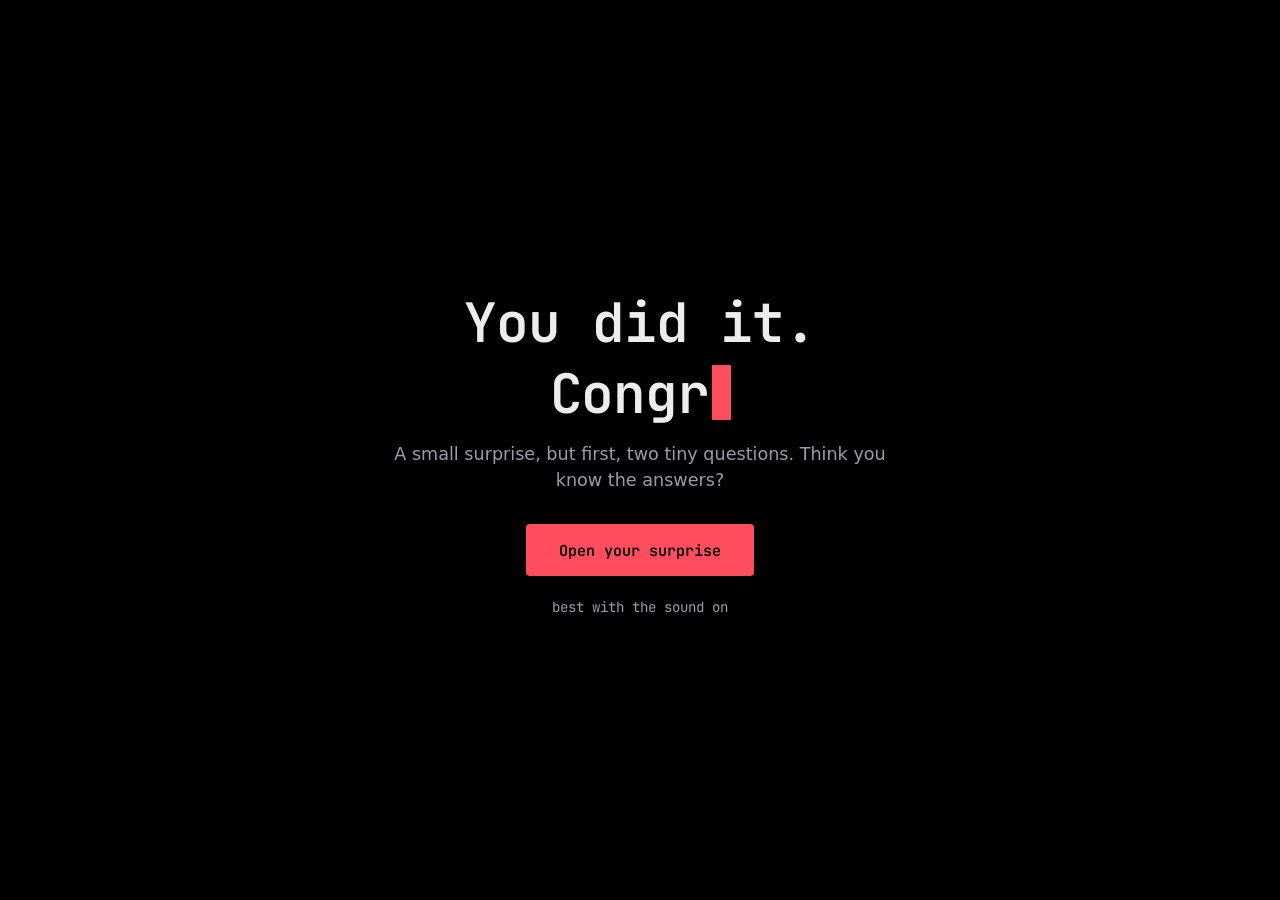
==== index.html @ 9396b7f7 "Initial public template: interactive graduation flower card with 8 bouquet styles" ====
<!doctype html>
<html lang="en">
<head>
  <meta charset="UTF-8" />
  <meta name="viewport" content="width=device-width, initial-scale=1, viewport-fit=cover" />
  <meta name="theme-color" content="#000000" />
  <meta name="description" content="An interactive digital graduation flower card with a playful quiz, typewriter wish, and rotating 3D text-art bouquets." />
  <meta property="og:type" content="website" />
  <meta property="og:title" content="Graduation Flower Card" />
  <meta property="og:description" content="An interactive digital graduation flower card with a playful quiz and blooming 3D text-art bouquets." />
  <link rel="icon" href="assets/icons/favicon.svg" type="image/svg+xml" />
  <link rel="preload" href="assets/fonts/jetbrains-mono-latin.woff2" as="font" type="font/woff2" crossorigin />
  <link rel="stylesheet" href="css/fonts.css" />
  <link rel="stylesheet" href="css/main.css" />
  <link rel="stylesheet" href="css/animations.css" />
  <link rel="stylesheet" href="css/responsive.css" />
  <title>Graduation Flower Card</title>
  <script type="module" src="js/app.js"></script>
</head>
<body>
  <canvas id="confetti" aria-hidden="true"></canvas>

  <div class="site-shell">
    <div class="music-control" id="musicControl" hidden>
      <div class="volume-panel" id="volumePanel" inert>
        <input class="volume-slider" id="songVolume" type="range" min="0" max="100" step="1" value="15" aria-label="Song volume">
        <output class="volume-readout" id="volumeReadout" for="songVolume" aria-hidden="true">15%</output>
      </div>
      <button class="float-music" id="floatMusic" type="button" aria-expanded="false" aria-controls="volumePanel" aria-label="Song volume"><span aria-hidden="true">♪</span></button>
    </div>
    <main id="mainContent" class="main-content">
      <section id="welcomeScreen" class="screen screen--welcome" aria-labelledby="welcomeHeading">
        <div class="cover-art">
          <h1 id="welcomeHeading" class="display-heading">You did it.<br /><span class="line-two">Congratulations.</span></h1>
        </div>
        <div class="cover-actions">
          <p class="lead">A small surprise, but first, two tiny questions. Think you know the answers?</p>
          <button id="startButton" class="primary-button" type="button">Open your surprise</button>
          <p class="fine-print">best with the sound on</p>
        </div>
      </section>

      <section id="quizScreen" class="screen screen--quiz" aria-labelledby="questionText" hidden>
        <div class="quiz-card">
          <p class="question-count" id="questionCounter"></p>
          <h2 id="questionText" class="question-heading"></h2>
          <div class="answer-list" id="answerList"></div>
          <p class="answer-feedback" id="answerFeedback" role="status" aria-live="polite"></p>
          <button id="backButton" type="button" class="text-button">← Previous question</button>
        </div>
      </section>

      <section id="revealScreen" class="screen screen--reveal" aria-label="Flower card" tabindex="-1" hidden>
        <div class="card-pages" id="cardPages">

          <!-- Page 1: the greeting. No flowers yet; they are the surprise at the end. -->
          <section class="card-page card-page--front" id="pageFront" aria-label="Congratulations" tabindex="-1">
            <div class="front-grid">
              <div class="greeting-panel" id="greetingPanel" aria-hidden="true" inert>
                <h1 id="revealHeading" class="reveal-heading" tabindex="-1">Congratulations,<br /><em id="graduateName"></em>!</h1>
                <p class="signature" id="senderSignature"></p>
              </div>
            </div>
          </section>

          <!-- Page 2 (and more on small screens): the graduation message. Split into pages that fit. -->
          <section class="card-page card-page--wish" id="pageWish" aria-label="Graduation message" tabindex="-1">
            <div class="wish-area" id="wishArea">
              <div class="wish" id="wish">
                <div class="wish-ghost graduation-message" id="wishGhost" aria-hidden="true"></div>
                <div class="wish-live graduation-message"><span id="typewriterText"></span><span class="type-cursor" id="typeCursor" aria-hidden="true" hidden>|</span></div>
              </div>
            </div>
            <button class="text-button" id="skipTypingButton" type="button" hidden>Show full message</button>
          </section>

          <!-- Last page: the bouquet blooms here, with a flower style switcher and note. -->
          <section class="card-page card-page--end" id="pageEnd" aria-label="The end" tabindex="-1">
            <div class="bouquet-panel">
              <div class="stage-fit" id="stageFit">
                <div class="flower-stage" id="flowerStage" aria-label="Animated bouquet of flowers" role="img" tabindex="-1">
                  <canvas id="asciiBouquet" class="ascii-bouquet" aria-hidden="true" hidden></canvas>
                  <canvas id="rotatingBouquet" class="ascii-bouquet rotating-bouquet" role="img" aria-label="Three-dimensional bouquet in text characters" aria-describedby="bouquetKeyboardHint" hidden></canvas>
                  <svg class="bouquet-svg" viewBox="0 0 640 625" aria-hidden="true" focusable="false" xmlns="http://www.w3.org/2000/svg">
                    <defs>
                      <linearGradient id="stemGradient" x1="0" y1="0" x2="1" y2="1">
                        <stop offset="0" stop-color="#87a890"/><stop offset="1" stop-color="#5d8d72"/>
                      </linearGradient>
                      <linearGradient id="ribbonGradient" x1="0" y1="0" x2="1" y2="1">
                        <stop offset="0" stop-color="#dfa6ab"/><stop offset="1" stop-color="#c7798c"/>
                      </linearGradient>
                    </defs>
                    <ellipse cx="320" cy="555" rx="160" ry="25" fill="#d8c8c1" opacity=".18" />
                    <g class="flower-group flower-group--one" style="--flower-delay: .2s">
                      <path class="stem" d="M320 555 Q260 370 193 203" />
                      <path class="leaf" d="M292 459 Q210 420 224 360 Q297 384 292 459Z"/>
                      <path class="leaf" d="M266 378 Q322 330 295 290 Q253 326 266 378Z"/>
                      <g class="bloom" transform="translate(193 203)">
                        <g class="petal-ring">
                          <ellipse class="petal" cx="0" cy="-46" rx="29" ry="51"/>
                          <ellipse class="petal" transform="rotate(60)" cx="0" cy="-46" rx="29" ry="51"/>
                          <ellipse class="petal" transform="rotate(120)" cx="0" cy="-46" rx="29" ry="51"/>
                          <ellipse class="petal" transform="rotate(180)" cx="0" cy="-46" rx="29" ry="51"/>
                          <ellipse class="petal" transform="rotate(240)" cx="0" cy="-46" rx="29" ry="51"/>
                          <ellipse class="petal" transform="rotate(300)" cx="0" cy="-46" rx="29" ry="51"/>
                        </g>
                        <circle class="flower-center" r="23"/>
                        <circle class="flower-dot" r="9"/>
                      </g>
                    </g>
                    <g class="flower-group flower-group--two" style="--flower-delay: .55s">
                      <path class="stem" d="M320 555 Q339 352 320 124" />
                      <path class="leaf" d="M322 387 Q386 331 362 291 Q308 321 322 387Z"/>
                      <path class="leaf" d="M323 459 Q250 419 264 370 Q327 390 323 459Z"/>
                      <g class="bloom" transform="translate(320 124)">
                        <g class="petal-ring">
                          <ellipse class="petal" cx="0" cy="-54" rx="33" ry="56"/>
                          <ellipse class="petal" transform="rotate(60)" cx="0" cy="-54" rx="33" ry="56"/>
                          <ellipse class="petal" transform="rotate(120)" cx="0" cy="-54" rx="33" ry="56"/>
                          <ellipse class="petal" transform="rotate(180)" cx="0" cy="-54" rx="33" ry="56"/>
                          <ellipse class="petal" transform="rotate(240)" cx="0" cy="-54" rx="33" ry="56"/>
                          <ellipse class="petal" transform="rotate(300)" cx="0" cy="-54" rx="33" ry="56"/>
                        </g>
                        <circle class="flower-center" r="28"/>
                        <circle class="flower-dot" r="12"/>
                      </g>
                    </g>
                    <g class="flower-group flower-group--three" style="--flower-delay: .9s">
                      <path class="stem" d="M320 555 Q389 345 458 207" />
                      <path class="leaf" d="M379 413 Q449 394 448 342 Q381 350 379 413Z"/>
                      <path class="leaf" d="M419 312 Q357 277 365 236 Q431 260 419 312Z"/>
                      <g class="bloom" transform="translate(458 207)">
                        <g class="petal-ring">
                          <ellipse class="petal" cx="0" cy="-44" rx="27" ry="48"/>
                          <ellipse class="petal" transform="rotate(60)" cx="0" cy="-44" rx="27" ry="48"/>
                          <ellipse class="petal" transform="rotate(120)" cx="0" cy="-44" rx="27" ry="48"/>
                          <ellipse class="petal" transform="rotate(180)" cx="0" cy="-44" rx="27" ry="48"/>
                          <ellipse class="petal" transform="rotate(240)" cx="0" cy="-44" rx="27" ry="48"/>
                          <ellipse class="petal" transform="rotate(300)" cx="0" cy="-44" rx="27" ry="48"/>
                        </g>
                        <circle class="flower-center" r="23"/>
                        <circle class="flower-dot" r="9"/>
                      </g>
                    </g>
                    <g class="flower-group flower-group--four" style="--flower-delay: 1.15s">
                      <path class="stem" d="M320 555 Q261 426 150 336" />
                      <path class="leaf" d="M258 473 Q203 467 193 414 Q261 430 258 473Z"/>
                      <g class="bloom" transform="translate(150 336)">
                        <g class="petal-ring">
                          <ellipse class="petal" cx="0" cy="-33" rx="23" ry="40"/>
                          <ellipse class="petal" transform="rotate(72)" cx="0" cy="-33" rx="23" ry="40"/>
                          <ellipse class="petal" transform="rotate(144)" cx="0" cy="-33" rx="23" ry="40"/>
                          <ellipse class="petal" transform="rotate(216)" cx="0" cy="-33" rx="23" ry="40"/>
                          <ellipse class="petal" transform="rotate(288)" cx="0" cy="-33" rx="23" ry="40"/>
                        </g>
                        <circle class="flower-center" r="19"/>
                        <circle class="flower-dot" r="8"/>
                      </g>
                    </g>
                    <g class="flower-group flower-group--five" style="--flower-delay: 1.4s">
                      <path class="stem" d="M320 555 Q413 453 503 359" />
                      <path class="leaf" d="M391 471 Q451 451 456 405 Q393 409 391 471Z"/>
                      <g class="bloom" transform="translate(503 359)">
                        <g class="petal-ring">
                          <ellipse class="petal" cx="0" cy="-34" rx="22" ry="40"/>
                          <ellipse class="petal" transform="rotate(72)" cx="0" cy="-34" rx="22" ry="40"/>
                          <ellipse class="petal" transform="rotate(144)" cx="0" cy="-34" rx="22" ry="40"/>
                          <ellipse class="petal" transform="rotate(216)" cx="0" cy="-34" rx="22" ry="40"/>
                          <ellipse class="petal" transform="rotate(288)" cx="0" cy="-34" rx="22" ry="40"/>
                        </g>
                        <circle class="flower-center" r="19"/>
                        <circle class="flower-dot" r="8"/>
                      </g>
                    </g>
                    <g class="ribbon" transform="translate(320 516)">
                      <path d="M-12 -7 Q-95 -62 -90 0 Q-86 43 -5 8Z" fill="url(#ribbonGradient)"/>
                      <path d="M12 -7 Q95 -62 90 0 Q86 43 5 8Z" fill="url(#ribbonGradient)"/>
                      <path d="M-7 4 L-50 77 L-16 64 L5 11Z" fill="#df9aa9"/>
                      <path d="M6 4 L52 76 L22 67 L-5 11Z" fill="#c77c91"/>
                      <ellipse rx="24" ry="20" fill="#b96178"/>
                    </g>
                    <g class="tiny-stars" fill="#d3a26f">
                      <path d="M92 166 l5 13 13 5 -13 5 -5 13 -5 -13 -13 -5 13 -5Z"/>
                      <path d="M531 107 l4 10 10 4 -10 4 -4 10 -4 -10 -10 -4 10 -4Z"/>
                      <path d="M563 264 l3 8 8 3 -8 3 -3 8 -3 -8 -8 -3 8 -3Z"/>
                    </g>
                  </svg>
                </div>
              </div>
              <div class="bouquet-picker" id="bouquetPicker" role="group" aria-label="Choose bouquet style">
                <button class="picker-button" id="bouquetPrev" type="button" aria-label="Previous bouquet"><span aria-hidden="true">←</span></button>
                <span class="picker-label" id="bouquetLabel">1 / 8 · Wildflower Meadow</span>
                <button class="picker-button" id="bouquetNext" type="button" aria-label="Next bouquet"><span aria-hidden="true">→</span></button>
              </div>
              <p class="sr-only" id="bouquetKeyboardHint">The bouquet turns by itself. Drag it, or use the left and right arrow keys, to turn it yourself.</p>
            </div>
            <div class="end-text">
              <p class="end-note" id="songNote"></p>
              <p class="the-end">the end</p>
            </div>
          </section>
        </div>

        <div class="reveal-footer">
          <nav class="page-nav" id="pageNav" aria-label="Card pages" hidden>
            <button class="nav-button" id="pageBack" type="button">Back</button>
            <div class="page-dots" id="pageDots"></div>
            <button class="nav-button nav-button--next" id="pageNext" type="button"><span id="pageNextLabel">Next</span></button>
          </nav>
        </div>
      </section>
    </main>

  </div>
  <audio id="backgroundMusic" preload="none" loop></audio>
  <p id="toast" class="toast" role="status" aria-live="polite" hidden></p>
  <div class="sr-only" id="announcement" aria-live="polite" aria-atomic="true"></div>
</body>
</html>
---- css/fonts.css ----
/* Self-hosted font (SIL Open Font License; see docs/ASSETS_AND_LICENSES.md). Latin subset only.
   Headings and labels use JetBrains Mono; reading text uses the device's own system font. */
@font-face {
  font-family: 'JetBrains Mono';
  font-style: normal;
  font-weight: 400 700;
  font-display: swap;
  src: url('../assets/fonts/jetbrains-mono-latin.woff2') format('woff2');
}
---- css/main.css ----
/* One look: flat black, light text, one red accent, a monospace face for headings and a system sans for reading.
   Red is used only for the main button, the name, the current page dot, the typing cursor and focus rings. */
:root {
  --bg: #000;
  --ink: #ececec;
  --muted: #9d9da3;
  --line: rgba(255, 255, 255, .2);
  --line-strong: rgba(255, 255, 255, .55);
  --accent: #ff4d5e;
  --on-accent: #000;
  --toast-bg: #ececec;
  --toast-ink: #000;
  /* petal colours of the SVG fallback bouquet (only used if the text bouquet cannot run) */
  --flower: #ff4d5e;
  --flower-secondary: #ececec;
  --flower-tertiary: #ff9aa4;
  --mono: 'JetBrains Mono', ui-monospace, 'SFMono-Regular', Menlo, Consolas, monospace;
  --sans: system-ui, -apple-system, 'Segoe UI', Roboto, 'Helvetica Neue', sans-serif;
  --ease-out: cubic-bezier(.23, 1, .32, 1);
}
*, *::before, *::after { box-sizing: border-box; }
html { height: 100%; overflow: hidden; overscroll-behavior: none; background: var(--bg); }
body {
  margin: 0; height: 100%; overflow: hidden; overscroll-behavior: none; touch-action: manipulation;
  background: var(--bg); color: var(--ink); font-family: var(--sans);
  font-size: clamp(1rem, .95rem + .22vw, 1.12rem); line-height: 1.55; -webkit-font-smoothing: antialiased;
}
button, a { -webkit-tap-highlight-color: transparent; }
button { font: inherit; cursor: pointer; }
button:disabled { opacity: .65; cursor: wait; }
:where(button, a, input, .question-heading, .reveal-heading, .rotating-bouquet):focus-visible { outline: 2px solid var(--accent); outline-offset: 3px; }
@media (forced-colors: active) {
  :where(button, a, input, .question-heading, .reveal-heading, .rotating-bouquet):focus-visible { outline-color: Highlight; }
}
[hidden] { display: none !important; }
.sr-only { position: absolute; width: 1px; height: 1px; padding: 0; margin: -1px; overflow: hidden; clip: rect(0,0,0,0); white-space: nowrap; border: 0; }
#confetti { position: fixed; inset: 0; width: 100%; height: 100%; pointer-events: none; z-index: 10; }

.site-shell {
  position: relative; isolation: isolate; height: 100vh; height: 100dvh; display: flex; flex-direction: column; overflow: hidden;
  padding: max(18px, env(safe-area-inset-top)) clamp(18px, 5vw, 72px) max(14px, env(safe-area-inset-bottom));
}
.main-content { position: relative; z-index: 1; width: min(100%, 1100px); margin: 0 auto; flex: 1; min-height: 0; display: flex; overflow-y: auto; overscroll-behavior: contain; scrollbar-width: none; }
.main-content::-webkit-scrollbar { display: none; }
/* margin-block:auto centres a screen and, if it is ever taller than the space (extreme zoom), scrolls inside the card, never the page */
.screen { width: 100%; margin-block: auto; animation: fadeIn .3s ease both; }

/* TYPE */
.display-heading, .reveal-heading, .question-heading { font-family: var(--mono); letter-spacing: -.02em; }
.display-heading { font-weight: 600; font-size: clamp(1.4rem, min(6vw, 6.4vh), 3.4rem); line-height: 1.3; margin: 0 auto clamp(6px, 1.4vh, 14px); text-wrap: balance; }
.lead { color: var(--muted); max-width: 30em; margin: 0 auto clamp(14px, 3.4vh, 32px); font-size: clamp(.95rem, min(1rem + .2vw, 2.4vh), 1.1rem); line-height: 1.45; }
.fine-print { margin: clamp(8px, 2.4vh, 24px) 0 0; color: var(--muted); font: 400 clamp(.78rem, 1.8vh, .88rem) var(--mono); }
.screen--welcome { text-align: center; padding: 0; }

/* BUTTONS */
.primary-button, .secondary-button, .nav-button {
  display: inline-flex; justify-content: center; align-items: center; min-height: 44px; padding: 0 24px;
  border: 1px solid transparent; border-radius: 4px; font: 600 .95rem var(--mono); text-decoration: none; transition: background-color .15s, border-color .15s;
}
.primary-button { background: var(--accent); color: var(--on-accent); min-height: clamp(44px, 6.6vh, 52px); padding-inline: 32px; }
.primary-button:hover { background: #ff6674; }
.secondary-button, .nav-button { background: transparent; color: var(--ink); border-color: var(--line); font-weight: 500; }
.secondary-button:hover, .nav-button:hover { border-color: var(--line-strong); }
.text-button { background: transparent; border: 0; text-decoration: underline; text-underline-offset: 4px; font-size: .95rem; color: var(--muted); padding: clamp(4px, 1.2vh, 10px) 0; }
.text-button:hover { color: var(--ink); }

/* QUIZ: the question and two answers sit directly on the page */
.screen--quiz { display: grid; place-items: center; padding: 0; }
.quiz-card { width: min(100%, 560px); text-align: center; }
.question-count { margin: 0; color: var(--muted); font: 400 .85rem var(--mono); }
.question-heading { font-weight: 500; font-size: clamp(1.15rem, min(3.8vw, 4vh), 1.7rem); line-height: 1.35; margin: clamp(10px, 2.4vh, 22px) 0 clamp(14px, 3vh, 28px); overflow-wrap: anywhere; }
.question-heading:focus { outline: none; }
.answer-list { display: grid; gap: clamp(8px, 1.4vh, 12px); }
.answer-button { text-align: center; border: 1px solid var(--line); background: transparent; border-radius: 4px; padding: clamp(8px, 1.6vh, 16px) 19px; min-height: clamp(46px, 7.2vh, 58px); color: var(--ink); font: 500 clamp(.95rem, 2.4vh, 1.1rem) var(--mono); transition: border-color .15s; }
.answer-button:hover { border-color: var(--line-strong); }
.answer-button.correct { border-color: var(--ink); }
.answer-button.incorrect { border-color: var(--muted); }
.answer-feedback { min-height: clamp(22px, 3.6vh, 30px); font: 400 clamp(.8rem, 2vh, .95rem) var(--mono); color: var(--muted); margin: clamp(10px, 2vh, 18px) 0 2px; }
/* Runaway wrong answer (js/runawayButton.js). Moves with the `translate` property so hover still works. */
.runaway-arena { position: relative; }
.answer-placeholder { border: 1px dashed var(--line); border-radius: 4px; opacity: .6; }
.answer-button.is-runaway { position: absolute; left: 0; top: 0; z-index: 2; width: max-content; max-width: calc(100% - 16px); transition: translate .34s cubic-bezier(.2,.9,.3,1), border-color .15s, opacity .2s; }
.answer-button.is-tired { opacity: .85; border-style: dashed; }
.answer-button.is-hinted { border-color: var(--accent); }

/* REVEAL: pages (congratulations, the wish, the end with the bouquet). Nothing on the page scrolls. */
.screen--reveal { height: 100%; margin-block: 0; display: flex; flex-direction: column; }
.card-pages { position: relative; flex: 1; min-height: 0; display: grid; }
.card-page {
  grid-area: 1 / 1; min-height: 0; display: flex; flex-direction: column; align-items: center; text-align: center;
  overflow-y: auto; overscroll-behavior: contain; scrollbar-width: none; /* only ever scrolls inside the page, as a last resort */
  opacity: 0; visibility: hidden; transform: translateX(24px);
  transition: opacity .3s ease, transform .3s var(--ease-out), visibility 0s linear .3s;
}
.card-page::-webkit-scrollbar { display: none; }
.card-page:focus { outline: none; }
.card-page.is-current { opacity: 1; visibility: visible; transform: none; transition-delay: 0s; }
.card-page.is-before { transform: translateX(-24px); }

/* page 1: just the greeting, centred. The bouquet lives on the last page. */
.front-grid { flex: 1; min-height: 0; width: 100%; display: grid; place-items: center; }
.bouquet-panel { min-width: 0; min-height: 0; display: flex; flex-direction: column; align-items: center; text-align: center; position: relative; }
.stage-fit { flex: 1; min-height: 0; width: 100%; display: grid; place-items: center; }
.flower-stage { width: 100%; max-width: 540px; margin: 0 auto; }
.ascii-bouquet { display: block; margin: 0 auto; width: 100%; height: auto; }
.rotating-bouquet { aspect-ratio: 100 / 115; touch-action: pan-y pinch-zoom; }
.rotating-bouquet.is-turnable { cursor: grab; }
.rotating-bouquet.is-dragging { cursor: grabbing; }
.bouquet-svg { width: 100%; height: auto; display: block; overflow: visible; }
.greeting-panel { min-width: 0; text-align: center; align-self: center; }
.reveal-heading { font-weight: 600; font-size: clamp(1.4rem, min(6.2vw, 5.4vh), 3rem); line-height: 1.25; margin: 0 0 clamp(2px, .8vh, 10px); }
.reveal-heading:focus { outline: none; } /* focus moves here after the reveal; it is not a control */
.reveal-heading em { font-style: normal; color: var(--accent); }
#graduateName { display: inline-block; white-space: nowrap; }
.signature { margin: 0; font: 400 clamp(.95rem, min(3.6vw, 3.6vh), 1.35rem)/1.3 var(--mono); color: var(--muted); }

/* page 2: the wish. The invisible copy of the text reserves the space, so typing never moves anything. */
/* centred with auto margins (not justify-content:center), so if a page is ever too tall its top stays reachable */
.card-page--wish { position: relative; justify-content: flex-start; }
.card-page--wish > .wish-area { margin-block: auto; } /* the text sits in the middle of the page */
/* "Show full message" is pinned to the bottom of the page, so it never moves the centred text */
.card-page--wish #skipTypingButton { position: absolute; bottom: 0; left: 50%; translate: -50% 0; }
.card-page--wish #skipTypingButton[hidden] { display: block !important; visibility: hidden; }
.wish-area { flex: 0 1 auto; min-height: 0; width: min(100%, 34em); display: flex; align-items: flex-start; justify-content: center; overflow-y: auto; overscroll-behavior: contain; scrollbar-width: none; }
.wish { display: grid; width: 100%; margin-block: auto; text-align: left; line-height: 1.5; }
.wish > * { grid-area: 1 / 1; }
.wish-ghost { visibility: hidden; pointer-events: none; }
.graduation-message { color: var(--ink); white-space: pre-wrap; overflow-wrap: anywhere; margin: 0; }
.wish.is-fresh { animation: fadeIn .5s ease both; }
.type-cursor { color: var(--accent); display: inline; font-weight: bold; animation: blink .8s steps(2) infinite; }

/* last page: the bouquet takes the free space, with the style picker underneath, then the note and "the end" */
.card-page--end { justify-content: flex-start; gap: clamp(2px, 1vh, 12px); }
.card-page--end > .bouquet-panel { flex: 1 1 0; width: 100%; gap: clamp(6px, 1.2vh, 12px); }
.bouquet-picker { flex: none; display: inline-flex; align-items: center; justify-content: center; gap: 10px; max-width: 100%; opacity: 0; }
.card-page--end.is-current .bouquet-picker { animation: fadeIn 1.2s ease-out .5s both; }
.picker-button { flex: none; min-width: 44px; min-height: 44px; padding: 0 12px; display: inline-grid; place-items: center; border: 1px solid var(--line); border-radius: 4px; background: transparent; color: var(--ink); font: 500 .95rem/1 var(--mono); transition: border-color .15s, color .15s; }
.picker-button:hover { border-color: var(--line-strong); }
.picker-label { min-width: 0; color: var(--muted); font: 400 clamp(.74rem, 1.8vh, .86rem)/1.2 var(--mono); font-variant-numeric: tabular-nums; white-space: nowrap; overflow: hidden; text-overflow: ellipsis; }
.end-text { flex: none; width: min(100%, 30em); margin-block: auto; display: flex; flex-direction: column; align-items: center; gap: clamp(8px, 2vh, 18px); opacity: 0; }
.card-page--end.is-current .end-text { animation: fadeIn 1.6s ease-out .4s both; } /* arrives together with the bloom */
.end-note { margin: 0; color: var(--muted); line-height: 1.5; font-size: clamp(.95rem, 2.3vh, 1.15rem); text-wrap: balance; }
.the-end { margin: 0; color: var(--ink); font: 500 .95rem var(--mono); }

/* page turning: Back, dots, Next. */
.page-nav { flex: none; display: grid; grid-template-columns: 1fr auto 1fr; align-items: center; gap: 12px; min-height: 48px; }
.page-nav > #pageBack { grid-column: 1; justify-self: start; }
.page-nav > .page-dots { grid-column: 2; }
.page-nav > #pageNext { grid-column: 3; justify-self: end; }
.nav-button { min-width: 44px; padding: 0 16px; font-size: .9rem; }
.page-dots { display: flex; gap: 2px; }
.page-nav.is-end .page-dots, .page-nav.is-end #pageNext { display: none; }
.page-nav.is-end #pageBack { opacity: .6; }
.page-dot { width: 24px; height: 44px; padding: 0; border: 0; background: transparent; position: relative; }
.page-dot::after { content: ''; position: absolute; left: 50%; top: 50%; width: 9px; height: 9px; translate: -50% -50%; border-radius: 50%; border: 1px solid var(--muted); background: transparent; }
.page-dot[aria-current="page"]::after { background: var(--accent); border-color: var(--accent); }
/* one fixed slot at the bottom for the page buttons, so nothing above ever moves */
.reveal-footer { flex: none; display: grid; align-items: center; min-height: 48px; }
.reveal-footer > * { grid-area: 1 / 1; }
.page-nav[hidden] { display: grid !important; visibility: hidden; }

/* the sound control: an icon that opens a volume slider */
.music-control { position: absolute; top: clamp(10px, 2vh, 20px); right: clamp(12px, 3vw, 24px); z-index: 3; display: flex; align-items: center; gap: 8px; }
.music-control[hidden] { display: none; }
.volume-panel { display: flex; align-items: center; gap: 10px; height: 40px; padding: 0 12px; border: 1px solid var(--line); border-radius: 4px; background: var(--bg); opacity: 0; visibility: hidden; pointer-events: none; transition: opacity .2s ease, visibility 0s .2s; }
.volume-panel.is-open { opacity: 1; visibility: visible; pointer-events: auto; transition-delay: 0s; }
.volume-readout { min-width: 3.6ch; text-align: right; font: 500 .8rem/1 var(--mono); color: var(--muted); font-variant-numeric: tabular-nums; }
.volume-slider { --fill: 15%; -webkit-appearance: none; appearance: none; width: clamp(90px, 28vw, 140px); height: 28px; margin: 0; background: transparent; cursor: pointer; touch-action: none; }
.volume-slider::-webkit-slider-runnable-track { height: 2px; background: linear-gradient(to right, var(--accent) var(--fill), var(--line) var(--fill)); }
.volume-slider::-moz-range-track { height: 2px; background: var(--line); }
.volume-slider::-moz-range-progress { height: 2px; background: var(--accent); }
.volume-slider::-webkit-slider-thumb { -webkit-appearance: none; width: 14px; height: 14px; margin-top: -6px; border: 0; border-radius: 50%; background: var(--accent); }
.volume-slider::-moz-range-thumb { width: 14px; height: 14px; border: 0; border-radius: 50%; background: var(--accent); }
.float-music { position: relative; flex: none; width: 40px; height: 40px; padding: 0; display: grid; place-items: center; border: 1px solid var(--line); border-radius: 4px; background: transparent; color: var(--ink); font-size: 1.2rem; line-height: 1; }
.float-music:hover { border-color: var(--line-strong); }
.float-music[aria-expanded="true"] { border-color: var(--line-strong); }
.float-music[data-sound="off"] { color: var(--muted); }
.float-music[data-sound="off"]::after { content: ''; position: absolute; width: 22px; height: 1.5px; background: currentColor; rotate: -45deg; }

/* Original SVG bouquet (the 'svg' style, a fallback); petal colours come from the variables above */
.stem { stroke: url(#stemGradient); fill: none; stroke-width: 8; stroke-linecap: round; stroke-dasharray: 480; stroke-dashoffset: 480; }
.leaf { fill: #86ad8f; opacity: 0; }
.flower-group .bloom { opacity: 0; transform-box: fill-box; transform-origin: center; }
.flower-group--one .petal { fill: var(--flower); }
.flower-group--two .petal { fill: var(--flower-secondary); }
.flower-group--three .petal { fill: var(--flower-tertiary); }
.flower-group--four .petal { fill: var(--flower-secondary); }
.flower-group--five .petal { fill: var(--flower); }
.flower-center { fill: #f5d48f; }
.flower-dot { fill: #dca45f; opacity: .85; }
.ribbon { opacity: 0; }
.tiny-stars { opacity: 0; }

/* Short on-page message (js/toast.js) */
.toast { position: fixed; left: 50%; bottom: max(20px, env(safe-area-inset-bottom)); translate: -50% 0; z-index: 20; width: max-content; max-width: min(92vw, 520px); margin: 0; padding: 12px 18px; border-radius: 4px; background: var(--toast-bg); color: var(--toast-ink); font: 400 .9rem/1.4 var(--mono); overflow-wrap: anywhere; text-align: center; }

/* Wide or landscape screens: the end page puts the bouquet on the left and the note on the right */
@media (min-aspect-ratio: 5/4) and (min-width: 560px) {
  .card-page--end { display: grid; grid-template-columns: minmax(0, 1.05fr) minmax(0, .95fr); grid-template-rows: minmax(0, 1fr); align-items: center; column-gap: clamp(20px, 4vw, 68px); }
  .card-page--end > .bouquet-panel { height: 100%; }
  .reveal-heading { font-size: clamp(1.6rem, min(4vw, 7.4vh), 3rem); }
  .signature { font-size: clamp(1rem, min(2.4vw, 4.2vh), 1.4rem); margin-top: clamp(4px, 1.4vh, 12px); }
}

/* The cover heading types itself in (js/app.js). An invisible full copy reserves the space. */
.type-stack { display: grid; }
.type-stack > * { grid-area: 1 / 1; }
.type-ghost { visibility: hidden; }
.type-live .cursor { display: inline-block; width: .55ch; height: 1em; margin-left: .1ch; vertical-align: -.12em; background: var(--accent); animation: blink .9s steps(2) infinite; }
---- css/animations.css ----
@keyframes fadeIn { from {opacity:0} to {opacity:1} }
@keyframes blink { 50% {opacity:0} }
@keyframes dodgeWiggle { 0%,100% {rotate:0deg} 25% {rotate:-6deg} 50% {rotate:5deg} 75% {rotate:-3deg} }
.answer-button.is-dodging { animation: dodgeWiggle .42s ease-out; }

/* SVG fallback bouquet (only used if the text bouquet cannot run) */
@keyframes growStem { from {stroke-dashoffset:480} to {stroke-dashoffset:0} }
@keyframes leafAppear { from {opacity:0;transform:scale(.7)} to {opacity:1;transform:scale(1)} }
@keyframes bloomOpen { 0% {opacity:0;scale:.06;rotate:-25deg} 70% {opacity:1;scale:1.1;rotate:3deg} 100% {opacity:1;scale:1;rotate:0deg} }
.flower-stage.is-blooming .stem { animation:growStem 1.25s cubic-bezier(.4,0,.1,1) forwards; animation-delay:var(--flower-delay); }
.flower-stage.is-blooming .leaf { transform-box:fill-box; transform-origin:center; animation:leafAppear .85s ease-out forwards; animation-delay:calc(var(--flower-delay) + .65s); }
.flower-stage.is-blooming .bloom { animation:bloomOpen 1s cubic-bezier(.2,.8,.3,1) forwards; animation-delay:calc(var(--flower-delay) + .85s); }
.flower-stage.is-blooming .ribbon { animation:fadeIn .6s ease forwards; animation-delay:1.5s; }
.flower-stage.is-blooming .tiny-stars { animation:fadeIn .8s ease forwards; animation-delay:2s; }
.flower-stage.is-blooming .flower-group .petal-ring { transform-box:fill-box; transform-origin:center; }
.flower-stage.is-bloomed .stem { stroke-dashoffset:0; }
.flower-stage.is-bloomed .leaf,.flower-stage.is-bloomed .bloom,.flower-stage.is-bloomed .ribbon,.flower-stage.is-bloomed .tiny-stars { opacity:1; }

/* Tapping "Open your surprise": the cover simply fades out */
body.is-opening .screen--welcome { opacity: 0; transition: opacity .25s ease; pointer-events: none; }

/* After the bloom, the greeting fades in slowly (name first, then the signature); then Next appears */
.greeting-panel { opacity: 0; transition: opacity 1.6s ease-out; }
.greeting-panel.is-shown { opacity: 1; }
.greeting-panel .signature { opacity: 0; transition: opacity 1.2s ease-out 1s; }
.greeting-panel.is-shown .signature { opacity: 1; }
.page-nav:not([hidden]) { animation: fadeIn .6s ease both; }
---- css/responsive.css ----
/* Small tweaks for narrow, short and landscape screens. Everything must fit without scrolling. */

@media (max-width: 599px) {
  .primary-button { padding-inline: 24px; }
}

/* Phones held sideways (and any very short screen): compact side-by-side layouts */
@media (max-height: 540px) and (orientation: landscape) {
  .site-shell { padding: max(10px, env(safe-area-inset-top)) clamp(24px, 6vw, 64px) max(8px, env(safe-area-inset-bottom)); }
  .music-control { top: 6px; }
  .float-music { width: 34px; height: 34px; }
  .volume-panel { height: 34px; }
  /* cover: heading on the left, the rest on the right */
  .screen--welcome { display: grid; grid-template-columns: 1fr 1fr; align-items: center; column-gap: clamp(16px, 4vw, 48px); }
  .display-heading { font-size: clamp(1.15rem, min(4.4vw, 9.5vh), 2.4rem); }
  .lead { margin-bottom: clamp(6px, 2.4vh, 14px); }
  .quiz-card { padding-block: clamp(8px, 2.6vh, 20px); }
  .answer-list { grid-template-columns: 1fr 1fr; }
  /* end page: the bouquet on the left, the note and "the end" on the right */
  .card-page--end { display: grid; grid-template-columns: minmax(0, .9fr) minmax(0, 1.1fr); grid-template-rows: minmax(0, 1fr); align-items: center; column-gap: clamp(16px, 4vw, 40px); }
  .card-page--end > .bouquet-panel { height: 100%; }
  .picker-button { min-width: 36px; min-height: 36px; padding: 0 8px; }
  .bouquet-picker { gap: 8px; }
}

@media (max-height: 340px) and (orientation: landscape) {
  .end-note { font-size: .85rem; line-height: 1.3; }
  .fine-print { display: none; }
  .wish-area { align-items: flex-start; }
  .picker-button { min-width: 32px; min-height: 32px; }
}

/* extremely narrow screens (for example a phone zoomed in to 200%) */
@media (max-width: 260px) {
  .page-nav { gap: 4px; }
  .nav-button { padding: 0 8px; font-size: .8rem; }
  .page-dot { width: 14px; }
  .site-shell { padding-inline: 12px; }
  .bouquet-picker { gap: 6px; }
  .picker-button { min-width: 34px; min-height: 36px; padding: 0 6px; }
}
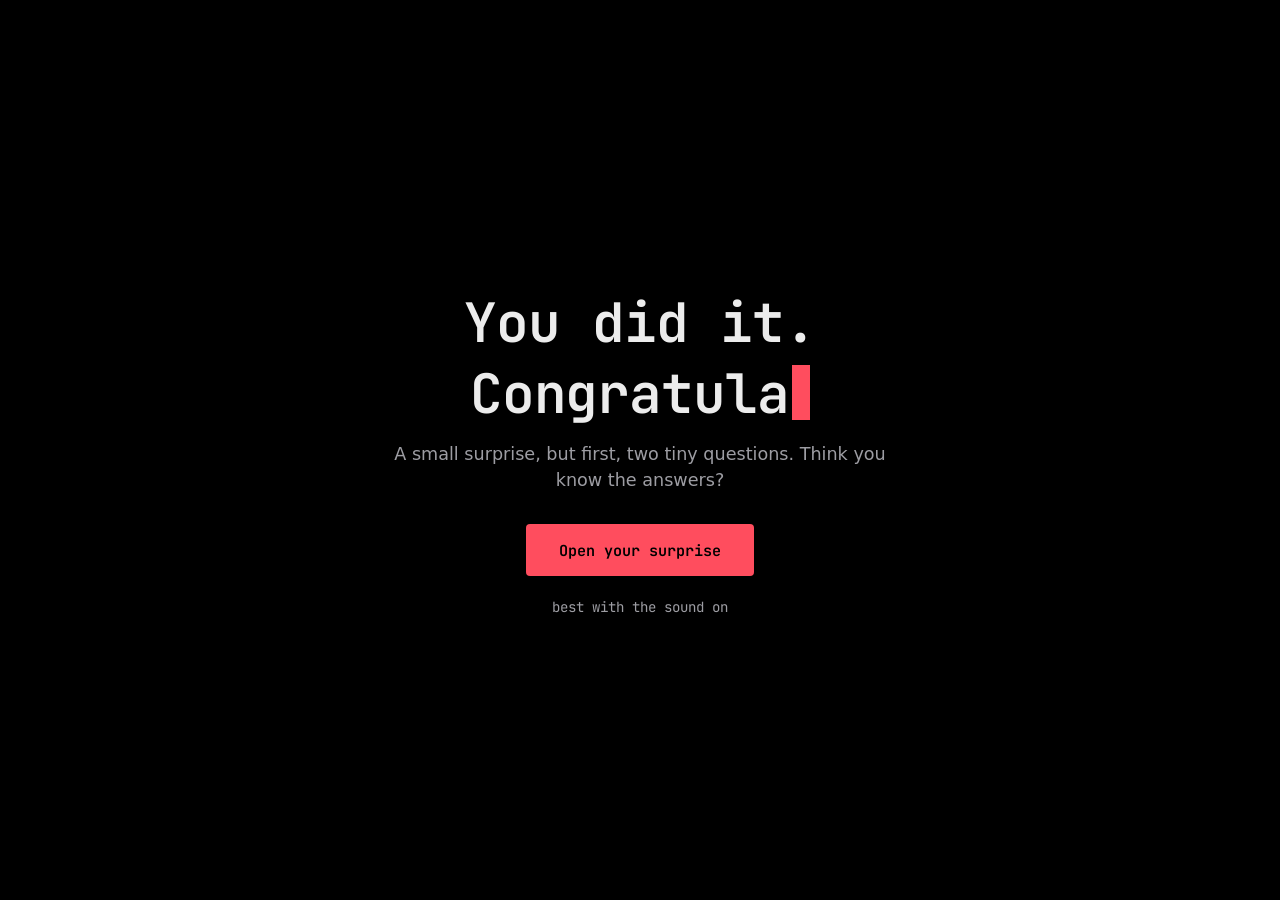
==== commit 820f2e7f: "Replace synthesized sound effects with eight CC0 clips Adds a paper page turn, soft chimes, a runawa" ====
--- a/index.html
+++ b/index.html
@@ -23,10 +23,10 @@
   <div class="site-shell">
     <div class="music-control" id="musicControl" hidden>
       <div class="volume-panel" id="volumePanel" inert>
-        <input class="volume-slider" id="songVolume" type="range" min="0" max="100" step="1" value="15" aria-label="Song volume">
+        <input class="volume-slider" id="songVolume" type="range" min="0" max="100" step="1" value="15" aria-label="Sound volume">
         <output class="volume-readout" id="volumeReadout" for="songVolume" aria-hidden="true">15%</output>
       </div>
-      <button class="float-music" id="floatMusic" type="button" aria-expanded="false" aria-controls="volumePanel" aria-label="Song volume"><span aria-hidden="true">♪</span></button>
+      <button class="float-music" id="floatMusic" type="button" aria-expanded="false" aria-controls="volumePanel" aria-label="Sound volume"><span aria-hidden="true">♪</span></button>
     </div>
     <main id="mainContent" class="main-content">
       <section id="welcomeScreen" class="screen screen--welcome" aria-labelledby="welcomeHeading">
